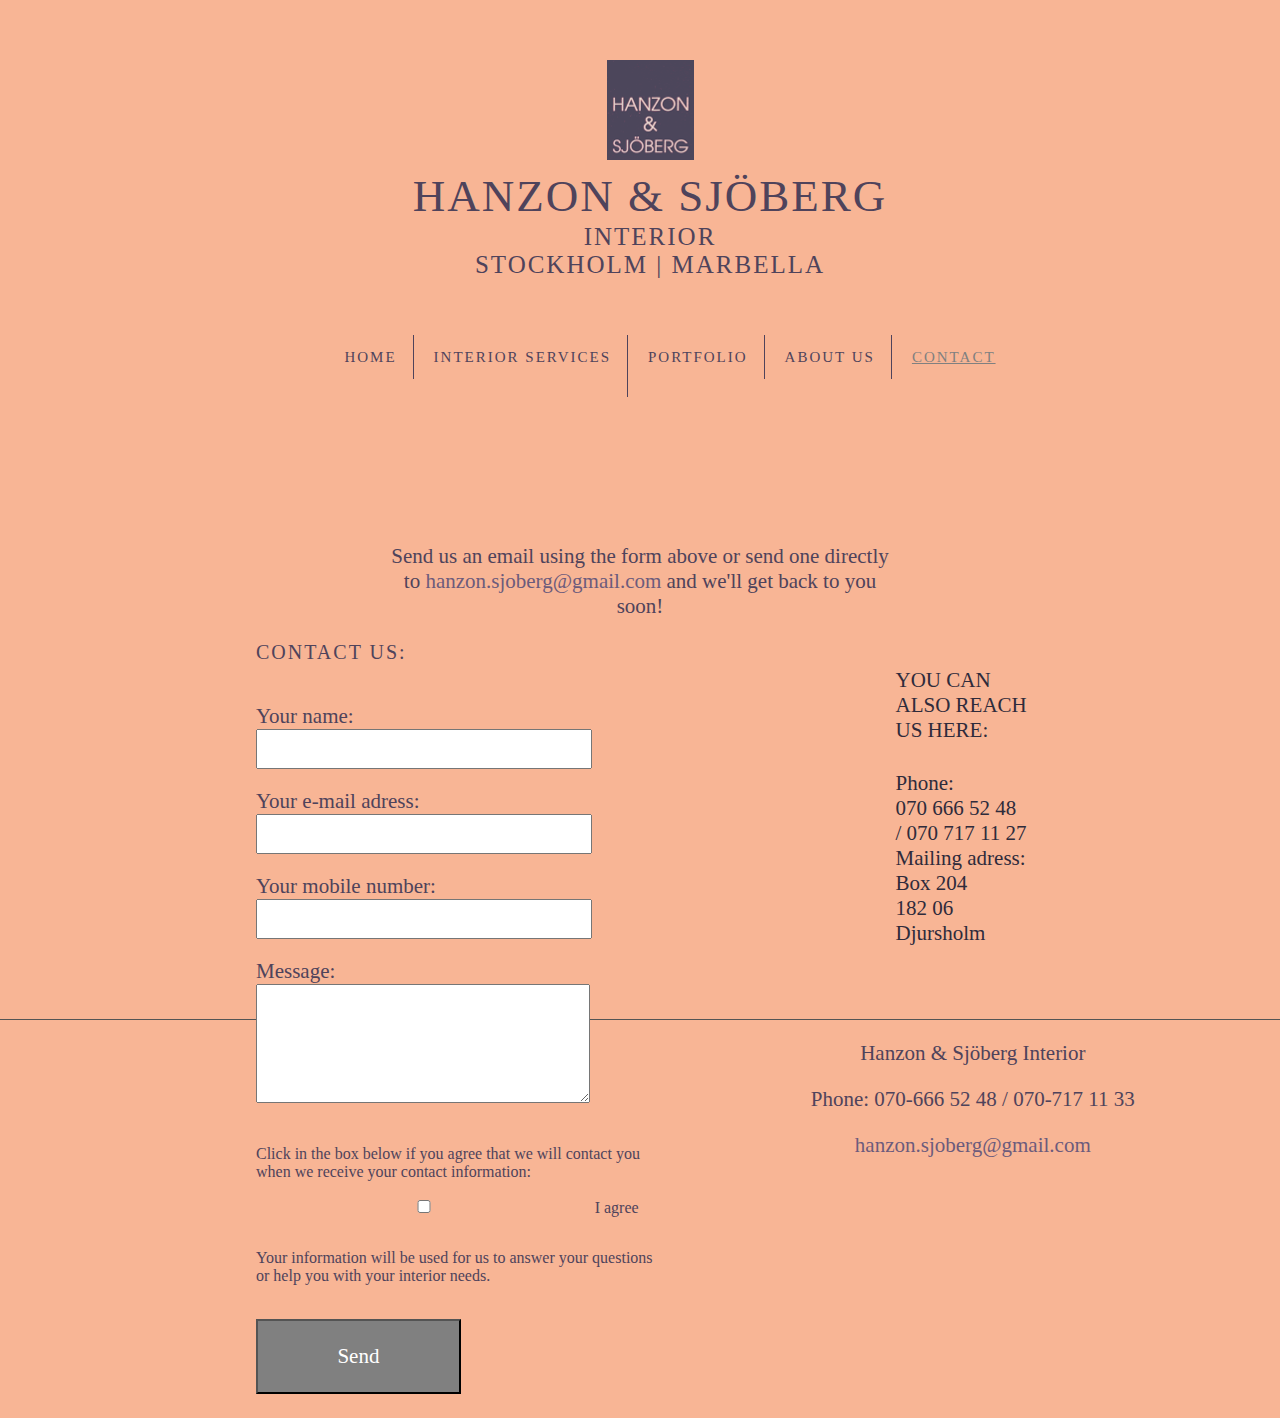
==== Contact.html @ 59e6d68b "Initial commit" ====
<!DOCTYPE html>
<html lang="en">
	<head>
		<meta charset="utf-8">
		<meta name="description" content="Interior services for homes and workplace"> <!-- For serach engines -->
		<meta name="keywords" content="Interior, design, furnishing">
		<meta name="author" content="Susanna Sjöberg">
		<meta name="viewport" content="width=device-width, initial-scale=1.0">  <!-- Mobile responsive -->
		<title>Contact</title>

		<link href="contact-style.css" rel="stylesheet" type="text/css">
	</head>

	
	<body>
		<header>
			<img class="logo" src="logo.png" alt="LOGO">
			<h1>Hanzon & Sjöberg</h1>
			<!-- <h2 class="int">Interior</h2> -->
			<h2 class="int">Interior <br class="int" />  <a class="textLink" href="InteriorServices.html">Stockholm</a> | <a class="textLink" href="InteriorServices.html">Marbella</a></h2>

			<ul>
				<li class="nav"> <a class="nav" href="index.html">Home</a> </li>
				<li class="nav"><a class="nav dropdown" href="InteriorServices.html">Interior Services </a></li>
					<div class="dropdown-content">
						<a href="InteriorServices.html">Marbella</a>
						<a href="InteriorServices.html">Stockholm</a>
					</div>

				<li class="nav"> <a class="nav" href="Portfolio.html">Portfolio</a></li>
				<li class="nav"> <a class="nav" href="AboutUs.html">About us</a></li>
				<li class="nav"> <a class="noBorder active nav" href="Contact.html"><b>Contact</b></a></li>
			</ul>
		</header>


	<div id="Contact">
		<div class="intro">
			<p class="intro">Send us an email using the form above or send one directly to <a class="email" href="mailto:hanzon.sjoberg@gmail.com">hanzon.sjoberg@gmail.com</a> and we'll get back to you soon!</p>
		</div>


		<div class="form">
		<form>
	
				<h2 class="form">Contact us:</h2>
				<label>
					Your name:<br/>
					<input type="text" name="name">
				</label>
				<br/>
				<label>
					Your e-mail adress:<br />
					<input type="text" name="email">
				</label>
				<br/>
				<label>
					Your mobile number:<br/>
					<input type="text" name="telephone">
				</label>
				<br/>
				<label>
					Message:<br/>
					<textarea name="message" cols="30" rows="4"></textarea>
				</label>
				
				<p class="agree">Click in the box below if you agree that we will contact you when we receive your contact information: </p> 
				<input class="agree" type="checkbox" name="agreement" value="agree"/> <b class="agree">I agree</b>
				<p class="agree">Your information will be used for us to answer your questions or help you with your interior needs.</p>
				
				
				
				<br/>
				<input class="submit" type="submit" value="Send">
		

		</form>
		</div>


	
			<aside class="contactInfo">
				<div class="contactInfo">
				<h4 class="contactInfo"> You can also reach us here:</h4> 
				<p class="contactInfo"> <b>Phone:</b><br/>070 666 52 48 / 070 717 11 27<br /> <b>Mailing adress:</b> <br />Box 204<br /> 182 06 Djursholm </p>
			</div> 
			</aside>
		
	</div>  <!-- End #Contact tag -->

		

		<footer>
			<div id="footer">
				<p class="footer">
					<p class="footer"> Hanzon & Sjöberg Interior <p>
					<p class="footer"> Phone: 070-666 52 48 / 070-717 11 33<p>
					<p class="footer"> <a class="footer" href="#">hanzon.sjoberg@gmail.com</a><p>
					
			</div>
			
		</footer>



	</body>
	</html>
---- contact-style.css ----
body {
	
	background-color: #F8B595;
	margin: 0 auto 0 auto;
	margin-bottom: px;
	width: 100%;
	max-width: 100%;
	font-weight: lighter;
	color: #4F435B;

}

header {
	background-color: #F8B595;
	margin: 0;
	display: flex;
	flex-direction: column;
	justify-content: center;
	align-items: center;
	width: 100%;
	position: ;
	top: 0px;
	padding: 10px;


}

h1{
	font-weight: lighter;
	font-size: 45px;
	letter-spacing: 2px;
	margin: 0 auto;
	color: #4F435B;
	margin-top: 10px;
	text-transform: uppercase;
	font-family: Baskerville;

}

h2 {
	font-weight: lighter;
	font-size: 20px;
	letter-spacing: 2px;
	margin: 0;
	color: #4F435B;
	margin-top: 1px;
	text-transform: uppercase;
	border-: 1px solid #4F435B;
	padding-bottom: 40px;
	font-family: Baskerville, serif; 

}

h2.int {
	font-weight: lighter;
	font-size: 25px;
	letter-spacing: 2px;
	margin: 0;
	color: #4F435B;
	margin-top: 1px;
	text-transform: uppercase;
	border-: 1px solid #4F435B;
	font-family: Baskerville, serif; 
	text-align: center;
}

p.Intro {
	text-align: center;
	font-weight: lighter;
	margin: 0px auto;
	margin-top: 100px;
	letter-spacing: px;
	color: #2F2B3B;
	font-size: 21px;
	width: 50%;
	align-items: center;
	font-family: Gill sans, sans-serif; 
	line-height: 1.5em;
	padding-top: 30px;
	margin-bottom: 0px;


}

a.textLink {
	text-decoration: none;
	color: #4F435B;

}

br.int {
	margin-bottom: 50px;
}

.logo {
	margin-top: 50px;
	margin-bottom: 0px;
}


.nav {
	
    
}

ul.nav {
	list-style-type: none;
    padding: 20px;
    padding-bottom: px;
    background-color: #F8B595;
    font-family: Gill sans, serif;
    display: inline-block;
    position: relative;
    top: 0px;
    height: 50px;
    display: inline-block;
    align-items: center;
    width: 100%;
    margin-right: 23%;
    margin-left: 77%;


}

li.nav {
	text-transform: uppercase;
	font-size: 15px;
	display: inline-block;
	font-family: Gill Sans, serif; 
	letter-spacing: 2px;	
	position: relative;	


}

ul li a.nav {
    color: #4F435B;
    text-align: center;
    padding: 14px 16px;
    text-decoration: none;
    border-right: 1px solid #4F435B;
	height: 34px;
	font-family: Gill Sans, serif;

}

ul li a.nav:hover {
	color: #707070;
	text-decoration: underline;

}


ul li a.active {
	color: gray;
	text-decoration: underline;
}
ul li a.noBorder {
	border-right: 0;
}

.dropdown {
	position: relative;
    display: inline-block;
  	padding: 14px 16px;
    padding: 14px 16px;
    border-right: 1px solid #4F435B;
}

.dropdown-content {
	text-decoration: none;
	display: none;
  	background-color: #F8B595;
    min-width: 160px;
    box-shadow: 0px 4px 8px 0px rgba(0,0,0,0.2);
    z-index: 1;
    position: absolute;
  
}

.dropdown-content a {
	color: #4F435B;
    padding: 4px 10px;
    text-decoration: none;
    display: block;
    align-items: center;

}

.dropdown-content a:hover {
	background-color: #F8B595;
}

.dropdown:hover .dropbtn {
    background-color: #F8B595;
}

.dropdown:hover .dropdown-content {
	display: block;
	color: gray;
	text-decoration: underline;

}


div.form {
	margin-top: 0px;
	
	
	

}

form {
	/* width: 40%;
	margin-top: 100px;
	margin: 0px auto; 
	font-family: Gill Sans;
	margin-left: 35%; */

	width: 32%;
	max-width: 100%;
	float: left;
	margin-left: 20%;


	
	
}
p.intro {

	width: 40%;
	max-width: 100%
	margin-top: 0px;
	margin-left: 30%;
	font-family: Gill sans;

	font-size: 21px;
	padding-top: 100px;
	text-align: center;



}

.email {
	text-decoration: none;
	color: #6C5B7C;
}

legend {
	font-family: Gill Sans;
	color: #4F435B;
	font-size: 25px;
	margin-bottom: 20px;
	margin-top: 100px;
	text-transform: uppercase;
}

label {
	font-family: Gill Sans;
	color: #4F435B;
	font-size: 21px;
	padding-bottom: 10px;
}

input {
	width: 80%;
	padding-top: 10px;
	font-size: 21px;
	font-family: Gill Sans;
	margin-bottom: 20px;
	color: #4F435B;
}

textarea {
	padding-top: 23px;
	font-size: 21px;
	margin-bottom: 20px;
	color: #4F435B;
	width: 80%;
}

input.submit {
	background-color: grey;
	color: white;
	padding: 1.1em;
	width: 50%;
	max-width: 100%
}

div.contactInfo {
	
}

p.contactInfo{
	font-family: Gill Sans;
	color: #2F2B3B;
	font-size: 21px;
	text-align: left;
	margin-left: 70%;
	width: 40%;
	max-width: 100%;

}

hr.contactInfo {
	width: 50%;
	margin-top: 20px;
	margin-bottom: 20px;
	margin-left: 28%;

}

div.aside {
	margin-top: 130px;
	margin-right: 10%;
	
	
}

aside.contactInfo {
	
	float: left;
	height:
	padding-left: 
	width: 30%;
	margin-top: ;



}

h4.contactInfo{
	font-family: Gill Sans;
	color: #2F2B3B;
	font-size: 21px;
	text-align: left;
	margin-left: 70%;
	width: 40%;
	max-width: 100%;
	text-decoration: none;
	font-weight: lighter;
	text-transform: uppercase;
	

	/*margin-left: 100px;
	padding-left: 50px;
	margin-top: 0px;
	font-size:*/ 


}

#footer {
	border-top: 1px solid black;
	border-top-style: outset;
	margin-top: 400px;
	margin-bottom: 0px;
	height: 100px;
	width: 100%;
	max-width: 100%;
	align-items: center;
	


}

p.footer {
	align-items: center;
	font-size: 21px;
	font-family: Gill Sans;
	text-align: center;
	padding-top: 0px;
	padding-bottom: 0px;

}

a.footer {
	text-decoration: none;
	color: #6C5B7C;

}
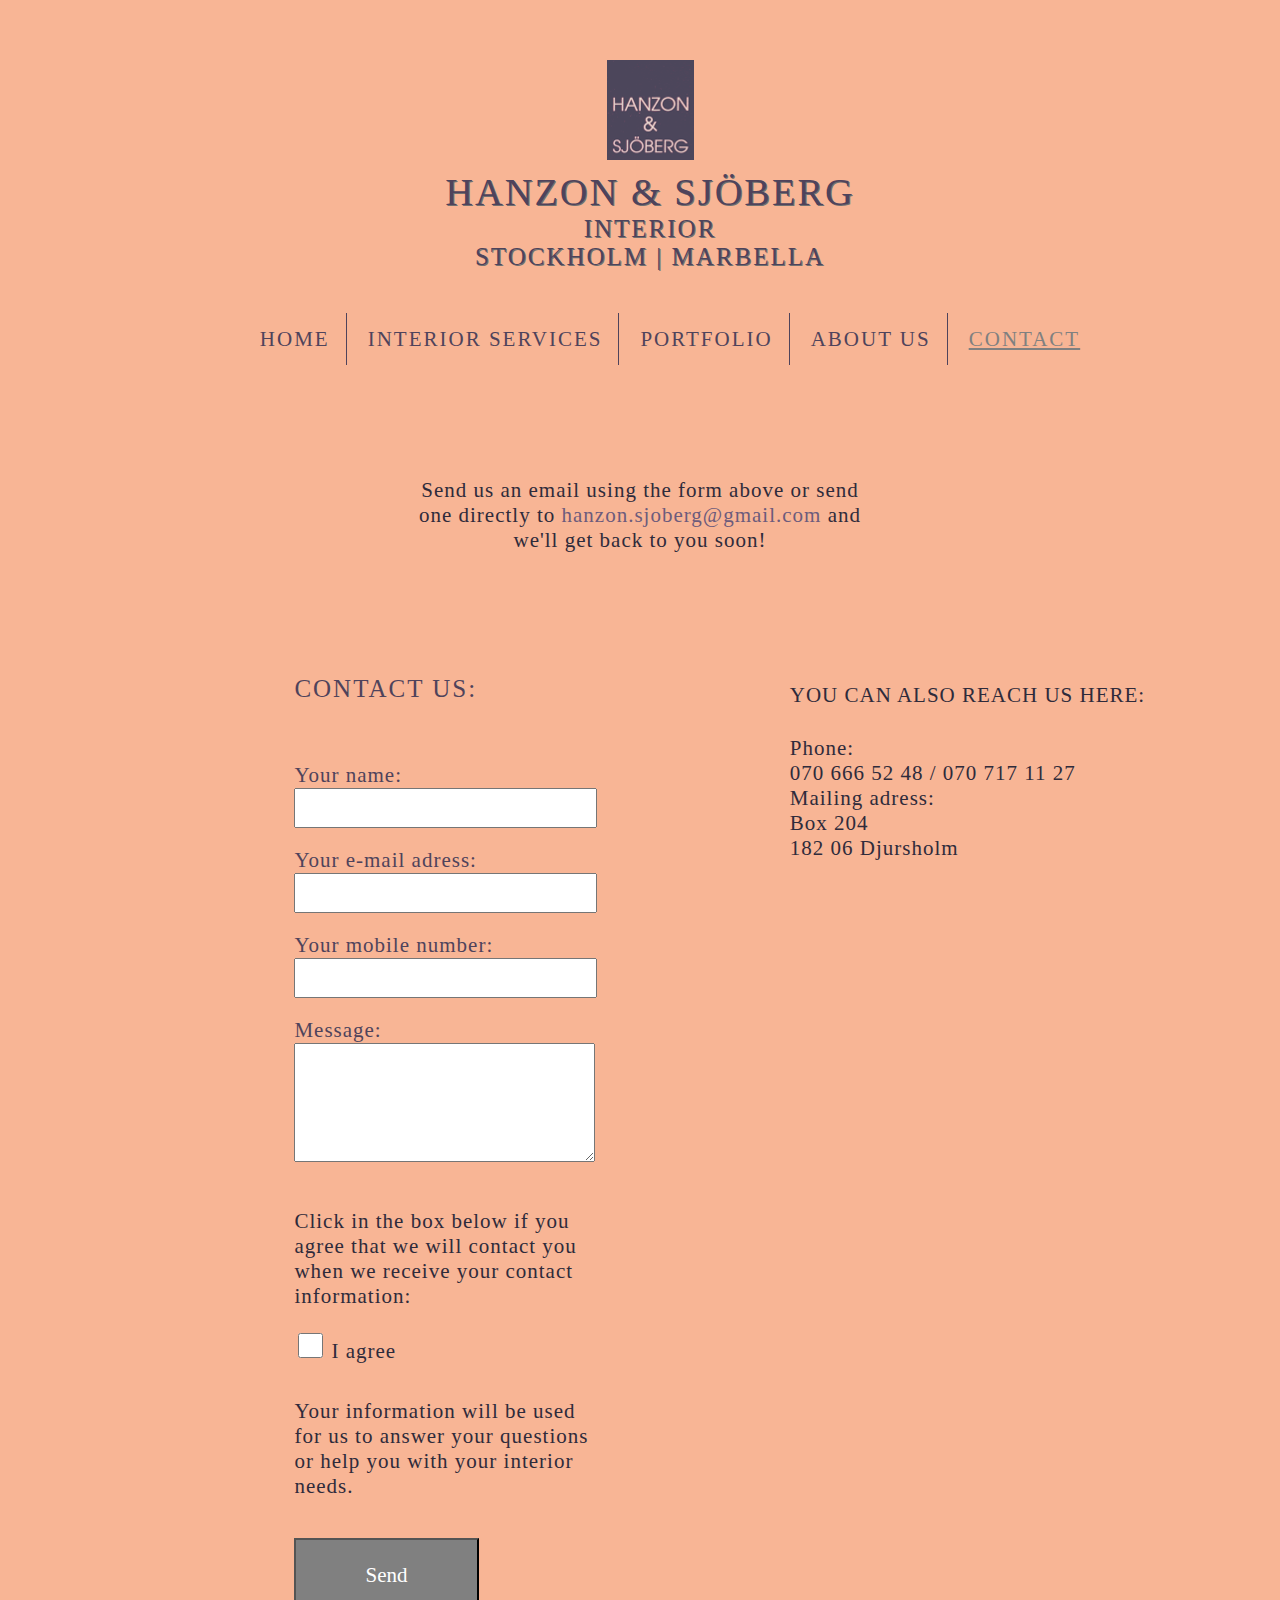
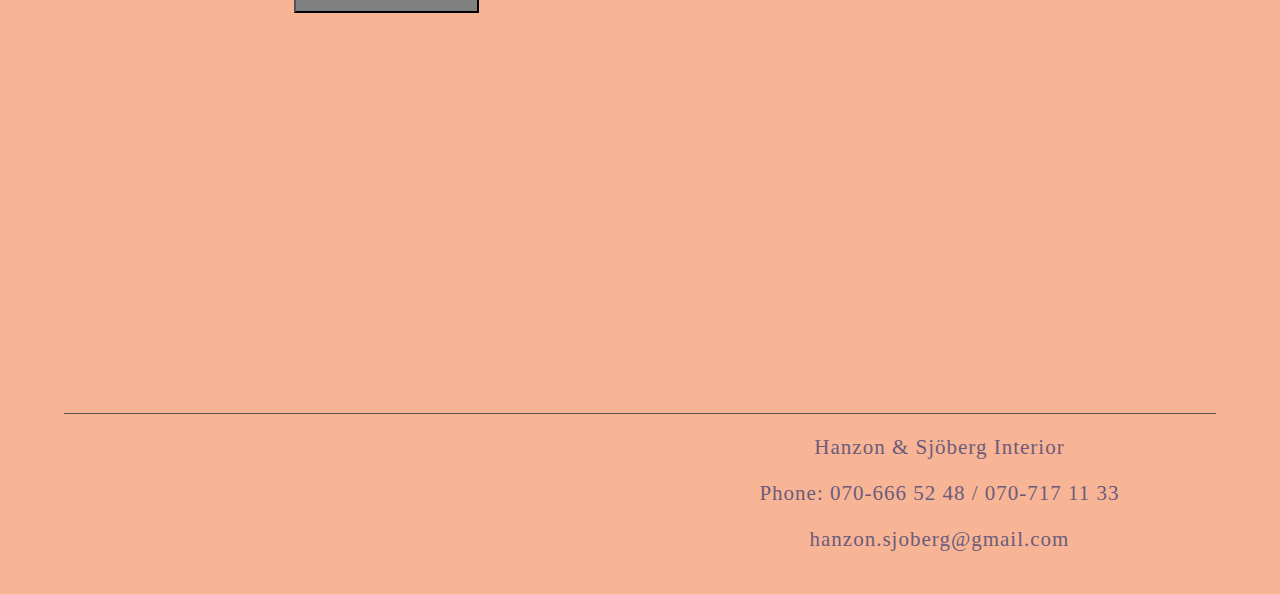
==== commit 9da66c40: "Update Contact.html" ====
--- a/Contact.html
+++ b/Contact.html
@@ -8,7 +8,7 @@
 		<meta name="viewport" content="width=device-width, initial-scale=1.0">  <!-- Mobile responsive -->
 		<title>Contact</title>
 
-		<link href="contact-style.css" rel="stylesheet" type="text/css">
+		<link href="styles.css" rel="stylesheet" type="text/css">
 	</head>
 
 	
@@ -21,11 +21,7 @@
 
 			<ul>
 				<li class="nav"> <a class="nav" href="index.html">Home</a> </li>
-				<li class="nav"><a class="nav dropdown" href="InteriorServices.html">Interior Services </a></li>
-					<div class="dropdown-content">
-						<a href="InteriorServices.html">Marbella</a>
-						<a href="InteriorServices.html">Stockholm</a>
-					</div>
+				<li class="nav"><a class="nav" href="InteriorServices.html">Interior Services </a></li>
 
 				<li class="nav"> <a class="nav" href="Portfolio.html">Portfolio</a></li>
 				<li class="nav"> <a class="nav" href="AboutUs.html">About us</a></li>
@@ -104,4 +100,4 @@
 
 
 	</body>
-	</html>+	</html>
--- a/styles.css
+++ b/styles.css
@@ -0,0 +1,1222 @@
+body {
+	
+	background-color: #F8B595;
+	margin: 0px auto;
+	width: 90%;
+	max-width: 100%;
+	font-weight: lighter;
+	color: #2F2B3B;
+	min-width: 320px;
+	letter-spacing: 1px;
+
+
+
+}
+
+header {
+	background-color: #F8B595;
+	margin: 0px auto;
+	display: flex;
+	flex-direction: column;
+	justify-content: center;
+	align-items: center;
+	width: 100%;
+	position:  relative;
+	top: 0px;
+	padding: 10px;
+
+}
+
+h1, h2 {
+	color: #4F435B; 
+	font-weight: lighter;
+	
+}
+
+h3, h4 {
+	color: #2F2B3B; 
+	font-weight: lighter;
+	
+}
+
+h1{
+	font-weight: lighter;
+	font-size: 3vw;
+	letter-spacing: 2px;
+	margin: 0 auto;
+	color: #4F435B;
+	margin-top: 10px;
+	text-transform: uppercase;
+	font-family: Baskerville;
+	text-shadow: 1px 1px 0px  #707070;;
+
+}
+
+h2 {
+	font-weight: lighter;
+	font-size: 20px;
+	letter-spacing: 2px;
+	margin: 0;
+	color: #4F435B;
+	margin-top: 1px;
+	text-transform: uppercase;
+	padding-bottom: 40px;
+	font-family: Baskerville, serif; 
+
+
+}
+
+h2.int {
+	font-weight: lighter;
+	font-size: 25px;
+	letter-spacing: 2px;
+	margin: 0;
+	color: #4F435B;
+	margin-top: 1px;
+	text-transform: uppercase;
+	font-family: Baskerville, serif; 
+	text-align: center;
+	text-shadow: 1px 1px 0px  #707070;
+}
+
+p.Intro {
+	text-align: center;
+	font-weight: lighter;
+	margin: 0px auto;
+	margin-top: 100px;
+	letter-spacing: 1px;
+	color: #2F2B3B;
+	font-size: 21px;
+	width: 50%;
+	max-width: 100%;
+	align-items: center;
+	font-family: "Gill sans"; 
+	line-height: 1.5em;
+	padding-top: 30px;
+	margin-bottom: 0px;
+
+
+}
+
+
+
+hr {
+	width: 150px;
+	align-items: center;
+
+
+}
+br.int {
+	
+	position: relative;
+	top: 20px;
+}
+
+br.Intro {
+	margin-bottom: 20px;
+}
+
+a.textLink {
+	text-decoration: none;
+	color: #4F435B;
+
+}
+
+a.textLink:hover {
+	color: #707070;
+	text-decoration: underline;	 
+}
+
+
+.logo {
+	margin-top: 50px;
+	margin-bottom: 0px;
+}
+
+/*------------------------------------*\
+    NAV
+\*------------------------------------*/
+
+
+.nav {
+	
+   
+
+}
+
+ul.nav{
+	list-style-type: none;
+    padding: 20px;
+    background-color: #F8B595;
+    font-family: "Gill sans";
+    display: inline-block;
+    position: relative;
+    top: 0px;
+    height: 50px;
+    margin-top: 40px;
+    margin: 0px auto;
+    width: 100%;
+  
+
+
+}
+
+li.nav {
+	text-transform: uppercase;
+	font-size: 21px;
+	display: inline-block;
+	font-family: "Gill Sans"; 
+	letter-spacing: 2px;	
+	position: relative;	
+
+
+}
+
+ul li a.nav {
+    color: #4F435B;
+    text-align: center;
+    padding: 14px 16px;
+    text-decoration: none;
+    border-right: 1px solid #4F435B;
+	height: 34px;
+	font-family: "Gill Sans";
+	
+
+}
+
+ul li a.nav:hover {
+	color: #707070;
+	text-decoration: underline;
+
+}
+
+
+ul li a.active {
+	color: gray;
+	text-decoration: underline;
+}
+
+ul li a.noBorder {
+	border-right: 0;
+}
+
+/* Footer */
+
+#footer {
+	border-top: 1px solid black;
+	border-top-style: outset;
+	margin-top: 100%;
+	margin-bottom: 40px;
+	height: 100px;
+	width: 100%;
+	max-width: 100%;
+	align-items: center;
+	padding-bottom: 40px;
+
+}
+
+p.footer {
+	align-items: center;
+	font-size: 21px;
+	font-family: "Gill Sans";
+	text-align: center;
+	padding-top: 0px;
+	padding-bottom: 0px;
+	color: #6C5B7C;
+
+}
+
+a.footer {
+	text-decoration: none;
+	color: #6C5B7C;
+
+}
+
+a.footer:hover {
+	color: #707070;
+	text-decoration: underline;
+}
+
+/* Menu with the most popular services at Home-page */
+
+#serviceMenuHome {
+
+	text-align: center;
+	max-width: 100%;
+	display: inline-block;
+	width: 100%;
+	margin-right: 15%;
+	margin-left: 20%;
+		
+}
+
+h2.serviceMenuHome {
+	align-items: center;
+	margin-top: 100px;
+	font-family: "gill sans";
+	max-width: 100%;
+	width: 100%;
+	text-shadow: 0px 0px 0px;
+	position: relative;
+	margin-left: 40%;
+	
+
+}
+
+.image1 {
+	padding-left: 30px;
+	display: inline-block;
+	position: relative;
+	top: 15px;
+	margin-bottom: 100px;
+	margin-top: 20px;
+	float: left;
+
+
+
+}
+
+.image2 {
+	display: inline-block;
+	margin: 0 auto;
+	position: relative;
+	top: 35px;
+	padding-left: 30px;
+	margin-bottom: 100px;
+	float: left;
+	
+
+
+}
+
+.image3 {
+	display: inline-block;
+	margin: 0 auto;
+	position: relative;
+	top: 35px;
+	padding-left: 30px;
+	margin-bottom: 100px;
+	float: left;
+
+	
+}
+
+img.home {
+	box-shadow: 2px 2px 2px 2px #707070;
+	border: 1px solid white;
+	
+}
+
+article.serviceHome {
+	width: 100%;
+	margin-bottom: 50px; 
+	margin: 0 auto;
+	padding: 0px;
+	height: 250px;
+	
+}
+
+
+p.image {
+	height: 250px;
+	width: 300px;
+	font-size: 22px;
+	font-family: "Gill sans";
+	font-weight: lighter;
+	text-align: left;
+	align-items: center;
+	color: #383041;
+	padding-left: 5px;
+	margin-top: 10px;
+	margin-left: 20px;
+	margin-right: 20px;
+
+
+}
+
+h3.image {
+	
+	width: 250px;
+	font-size: 25px;
+	font-family: "Gill sans";
+	font-weight: lighter;
+	align-items: center;
+	color: #383041;
+	text-align: center;
+	margin-left: 50px;
+}
+
+
+.by {
+	font-size: 10px;
+	text-align: left;
+	padding-left: 50px;
+	padding-top: 0px;
+	margin-top: 0px;
+}
+
+
+/*
+
+#border {
+	border: 1px solid white;
+}*/ 
+
+
+
+
+/* Interior Services-page - Stockholm and Marbella */
+
+#Services {
+	margin-left: 35%;
+	margin-top: 3%;
+}
+
+img.imageService {
+	margin-bottom: 0px;
+	margin-top: 20px;
+	max-width: 100%;
+	text-align: center;
+	box-shadow: 2px 2px 2px 2px #707070;
+	float: left;
+
+	
+}
+
+.CCO {
+ 	font-size: 10px;
+	text-align: left;
+	padding-left: 0px;
+	padding-top: 0px;
+	margin-top: 0px;
+	clear: right;
+}
+
+
+h2.Services {
+	font-weight: lighter;
+	font-family: "Gill Sans";
+	color: #4F435B;
+	width: 100%;
+	text-align: left;
+	font-size: 30px;
+
+}
+
+p.Services {
+	width: 50%;
+	margin: 0px auto;
+	display: inline-block;
+	position: relative;
+	top: 20px;
+	text-align: left;
+	align-items: center;
+	padding-left: 30px;
+	font-size: 21px;
+	color: #383041;
+	font-family: "Gill sans";
+	font-weight: lighter;
+	float: left;
+
+
+
+
+}
+
+br.ServMar {
+	margin-bottom: 10px;
+}
+
+div.Services {
+	padding-left: 30px;
+	display: inline-block;
+	position: relative;
+	top: 20px;
+	margin-bottom: 100px;
+	margin-top: 20px;
+
+
+
+}
+
+
+article {	/* Article id element for the different services - Consultation, Interior guidance, Interior Help, Moving to Spain, */
+	width: 100%;
+	align-items: center;
+	margin-bottom: 50px; 
+	padding: 0px;
+	margin-left: 5%;
+	height: 250px;
+	width: 100%;
+	height: 500px;
+
+}
+
+div.EstateAgent {
+	clear: left;
+	width: 50%;
+	margin: 0px auto;
+	display: inline-block;
+	position: relative;
+	text-align: left;
+	margin-top: 20px;
+}
+
+
+li.EstateAgent {
+	font-size: 21px;
+	color: #383041;
+	font-family: "Gill sans";
+	font-weight: lighter;
+}
+
+
+aside.ServiceMenu {
+	margin-left: 10%;
+	margin-top: 5%;
+	padding-bottom: 20px;
+	float: left;
+	border-right: 1px solid #383041;
+	padding-right: 5%;
+	position: fixed;
+
+}
+
+section.serviceIntro {
+	float: left;
+	width: 30%;
+	text-align: center;
+	clear: right;
+	margin-top: 10%;
+	margin-left: 15%;
+
+
+}
+
+
+div.ServiceMenu {
+	margin-top: 50px;	
+
+}
+
+
+
+h2.ServiceMenu{
+ text-align: left;
+ font-weight: lighter;
+ text-transform: uppercase;
+ font-family: "Gill sans";
+ margin-bottom: 0px;
+
+
+}
+
+ul.asideService {
+	list-style: disc;
+	margin-top: 0px;
+
+	
+
+}
+
+li.aside {
+	text-align: left;
+	color: black;
+
+	display: block;
+	
+}
+
+
+a.aside {
+	text-decoration: none;
+	list-style: disc;
+	font-family: "gill sans";
+	font-size: 21px;
+
+
+}
+
+
+/* Portfolio page */
+
+
+
+#portfolio {
+	margin-left: 35%;
+	margin-right: 30%;
+	margin-top: 0px;
+
+
+}
+
+.imagesPort {
+	max-width: 100%;
+	width: 100%;
+
+	
+}
+
+
+.by {
+	font-size: 15px;
+	text-align: left;
+}
+
+h2.linksPort {
+	text-align: left;
+	font-family: "Gill sans";
+	
+}
+
+#Livingrooms, #Kitchen, #Bedrooms, #Bathrooms, #Outside, #Public {
+	
+	height: 100%;
+	width: 100%;
+	margin-bottom: 100px;
+}
+
+
+
+aside.linksPort {
+	/*margin-left: 5%;
+	margin-top: 5%;
+	float: left;
+	border-right: 1px solid #383041;
+	padding-right: 2%;*/
+
+	margin-left: 10%;
+	margin-top: 5%;
+	float: left;
+	border-right: 1px solid #383041;
+	padding-right: 5%;
+	position: fixed;
+
+
+
+}
+
+li.asidePort {
+	list-style-type: none;
+}
+
+a.aside:visited {
+	color: purple;
+}
+
+a.aside:hover {
+	color: #707070;
+	text-decoration: underline;
+}
+
+a.aside:link {
+	color: #2F2B3B;
+}
+
+h3.portfolio {
+	width: 100%;
+	margin-top: 100px;
+	font-family: "Gill sans";
+	text-transform: uppercase;
+	font-weight: lighter;
+	color: #4F435B;
+	width: 100%;
+	text-align: left;
+	font-size: 25px;
+	text-decoration: none;
+
+
+}
+
+#PortfolioMenu {
+	width: 100%;
+	font-family: "Gill sans";
+	text-transform: uppercase;
+	font-weight: lighter;
+	color: #4F435B;
+	width: 100%;
+	text-align: center;
+	font-size: 25px;
+	text-decoration: none;
+}
+
+h2.portfolio {
+	width: 100%;
+	margin-top: 100px;
+	font-family: "Gill sans";
+	text-transform: uppercase;
+	font-weight: lighter;
+	color: #4F435B;
+	width: 100%;
+	text-align: center;
+	font-size: 30px;
+	text-decoration: none;
+}
+
+h3.closeUp {
+	width: 100%;
+	margin-top: 0px;
+	font-family: "Gill sans";
+	font-weight: lighter;
+	color: #4F435B;
+	width: 100%;
+	text-align: center;
+	
+	
+}
+
+p.Top {
+	visibility: hidden;
+	text-decoration: none;
+    font-weight: lighter;
+	color: #2F2B3B;
+	font-family: "Gill sans";
+	clear: both;
+	padding-top: 20px;
+
+	
+}
+
+/* About Us page */
+
+img.about {
+
+	width: 30%;
+	float: left;
+	margin-left: 15%;
+	max-width: 100%;
+
+}
+
+section.about {
+
+	
+}
+
+article.about {
+	margin-top: 5%;
+	width: 100%;
+	
+	
+	
+}
+
+h2.about {
+	padding-left: 5%;
+	float: left;
+	font-family: "Gill sans";
+	width: 30%;
+}
+p.about {
+	width: 30%;
+	float: left;
+	padding-left: 5%;
+	font-size: 20px;
+	font-family: "Gill sans";
+	color: #2F2B3B;
+	max-width: 100%;
+	padding-bottom: 20px;
+
+}
+
+br.about {
+	margin-bottom: 20px;
+}
+
+/* Contact page */
+
+
+#Contact {
+	height: 100%;
+}
+
+p.intro {
+
+	width: 40%;
+	max-width: 100%;
+	margin-top: 0px;
+	margin-left: 30%;
+	font-family: "Gill sans";
+
+	font-size: 21px;
+	padding-top: 100px;
+	text-align: center;
+
+}
+
+.email {
+	text-decoration: none;
+	color: #6C5B7C;
+}
+
+a.email:hover {
+	color: #707070;
+	text-decoration: underline;	 
+}
+
+div.form {
+	margin-top: 0px;
+}
+
+form {
+
+
+	width: 32%;
+	max-width: 100%;
+	float: left;
+	margin-left: 20%;
+	margin-bottom: 200px;
+	padding-bottom: 300px;
+	margin-top: 100px;
+
+	
+}
+
+h2.form {
+	font-family: "Gill sans";
+	color: #4F435B;
+	font-weight: lighter;
+	font-size: 25px;
+	margin-bottom: 20px;
+	text-transform: uppercase;
+}
+
+label {
+	font-family: "Gill sans";
+	color: #4F435B;
+	font-size: 21px;
+	padding-bottom: 10px;
+}
+
+input {
+	width: 80%;
+	padding-top: 10px;
+	font-size: 21px;
+	font-family: "Gill sans";
+	margin-bottom: 20px;
+	color: #4F435B;
+}
+
+textarea {
+	padding-top: 23px;
+	font-size: 21px;
+	margin-bottom: 20px;
+	color: #4F435B;
+	width: 80%;
+}
+
+p.agree {
+	width: 80%;
+	font-family: "Gill sans";
+	color: #2F2B3B;
+	font-size: 21px;
+
+
+}
+
+input[type="checkbox"] {
+	position: relative;
+	left: 0px;
+	right: 50px;
+	height: 25px;
+    width: 25px;
+
+	
+}
+
+b.agree {
+	position: relative;
+	left: 0px;
+	right: 50px;
+	font-family: "Gill sans";
+	font-weight: lighter;
+	color: #2F2B3B;
+	font-size: 21px;
+
+}
+
+
+
+input.submit {
+	background-color: grey;
+	color: white;
+	padding: 1.1em;
+	width: 50%;
+	max-width: 100%
+}
+
+
+
+p.contactInfo{
+	font-family: "Gill sans";
+	color: #2F2B3B;
+	font-size: 21px;
+	text-align: left;
+	margin-left: 70%;
+	width: 40%;
+	max-width: 100%;
+	font-weight: lighter;
+
+}
+
+hr.contactInfo {
+	width: 50%;
+	margin-top: 20px;
+	margin-bottom: 20px;
+	margin-left: 28%;
+
+}
+
+
+aside.contactInfo {
+ 	margin-top: 130px;
+	margin-right: 10%;
+
+
+}
+
+h4.contactInfo{
+	font-family: "Gill sans";
+	color: #2F2B3B;
+	font-size: 21px;
+	text-align: left;
+	margin-left: 70%;
+	width: 40%;
+	max-width: 100%;
+	text-decoration: none;
+	font-weight: lighter;
+	text-transform: uppercase;
+
+
+
+}
+
+
+/* Responsive text */
+/* Extra Small Devices, Phones */ 
+@media screen and (max-width: 300px) {
+  p.Intron {
+    font-size: 40px;
+    text-align: justify;
+  }
+  ul {
+  	font-size: 21px;
+  }
+  legend {
+  	font-size: 50px;
+  }
+  h1 {
+  	font-size: 45px;
+  }
+  h2 {
+  	font-size: 20px;
+  }
+  h3 {
+	font-size: 15px;
+  }
+  h4, h5 {
+	font-size: 15px;
+	}
+  p.footer {
+  	font-size: 15px;
+  	width: 100%;
+  }
+
+
+}
+
+/* If the screen size is 600px wide or less, make the menu links stack on top of each other instead of next to each other */
+@media only screen and (max-width: 600px) { /* Small Devices, Phones. */
+  li.nav {
+        display: block;
+        width: 100%;
+    	margin-left: 0px;
+     	padding-bottom: 10px;
+     	padding-top: 10px;
+     	padding-left: 0px;
+		width: 100%;  
+		text-align: left;   
+		padding-left: 30px;	
+
+    }
+
+    ul li a.active {
+	text-decoration: none;
+}
+
+    ul.nav {
+    	padding-bottom: 10px;
+    	margin: 0 auto;
+    	text-align: left;
+
+
+    }
+      ul li a.nav {
+    	  border-right: none;
+    	  font-size: 21px;
+    	  align-items: center;
+    	  margin: 0 auto;
+    	  
+    }
+
+  }
+
+
+/* If the screen size is 600px wide or less, hide the element */
+@media only screen and (max-width: 600px) { /* Small Devices, Phones. */   
+  h1 {
+    display: none;
+  }
+
+}
+
+/* If the screen size is 600px wide or less. Small Devices, Phones. */
+
+@media screen and (max-width: 600px) {
+
+	 body {
+    	max-width: 600px;
+    
+    }
+ 
+
+    p.Top a {
+    	color: #2F2B3B;
+    	text-decoration: none;
+    	font-size: 30px;
+
+	}
+
+	#footer {
+		height: 10%;
+		width: 100%;
+
+	}
+}
+
+/* /* Medium Devices, Desktops. On screens that are 1024px wide or less */
+@media screen and (max-width: 1024px) {
+    
+    body {
+    	max-width: 1024px;
+    }
+
+	h2.int {
+		font-size: 20px;
+		padding-bottom: 40px;
+	}
+
+	br.int {
+		margin-bottom: 0px;
+	}
+
+	header {
+		border-bottom: 1px solid black;
+		margin-bottom: 30px;
+	}
+
+    p.Intro {
+    	text-align: left;
+    	width: 70%;
+    	font-size: 25px;
+    }
+
+    aside.ServiceMenu {
+    	border-right: none;
+    	border-bottom: 1px solid black;
+    	width: 100%;
+    	margin: 0 auto;
+    	padding-left: 20px;
+    	position: static;
+  
+    }
+
+  	h2.ServiceMenu {
+    	align-items: center;
+    	text-align: left;
+    	margin: 0 auto;
+    	
+    }
+
+    li.aside {
+    	text-align: left;
+    	align-items: center;
+    	margin: 0 auto;
+    	
+    }
+
+
+    #Services {
+    	margin-left: 15%;
+   
+    }
+
+    h2.Services {
+    	width: 100%;
+    	font-size: 25px;
+    	margin-top: 30px;
+    }
+
+    p.Services  {
+    	width: 90%;
+    	padding-left: 0px;
+    	padding-right: 30%;
+    	font-size: 21px;
+    	text-align: left;
+    	margin-top:30px;
+
+
+    } 
+
+     .imageService {
+    	align-items: center;
+   
+    }
+
+    p.image {
+  	font-size: 21px;
+  	width: 80%;
+  }
+
+
+    aside.linksPort {
+    	border-right: none;
+    	text-align: left;
+    	border-bottom: 1px solid black;
+    	margin-bottom: 40px;
+    	padding-bottom: 30px;
+    	position: static;
+
+
+    }
+
+    h2.linksPort {
+    	text-align: left;
+    	margin-left: 10%;
+    }
+
+    #portfolio {
+    	width: 100%;
+    	margin: 0 auto;
+
+    }
+
+    h2.portfolio {
+    	width: 100%;
+    	font-size: 25px;
+    	padding-top: 30px;
+
+    }
+
+    h4.closeUp {
+    	width: 100%;
+    	margin-bottom: 0px;
+
+    }
+
+    h3.portfolio {
+    	text-align: left;
+    	font-size: 25px;
+    	padding-top: 100px;
+    }
+
+    p.Top {
+    	visibility: visible;	
+    	padding-top: 30px;
+		
+    }
+
+    p.Top a {
+    	color: #2F2B3B;
+    	text-decoration: none;
+    	font-size: 21px;
+    	clear: both;
+    	text-decoration: underline;	 
+		
+
+	}
+
+	p.Top a:hover {
+	  	color: #707070;
+		text-decoration: underline;	  
+	}
+
+    p.about {
+    	width: 80%;
+    	text-align: left;
+    	font-size: 21px;
+    }
+
+
+    h2.about {
+    	width: 100%
+
+    }
+
+
+
+    #serviceMenuHome {
+    	margin-left: 25px;
+    }
+
+    h2.serviceMenuHome {
+    	margin-left: 45px;
+    }
+
+    img.about {
+    	align-items: center;
+    	margin-bottom: 20px;
+    	margin-left: 0%;
+    	width: 100%;
+    }
+
+    h2.about {
+    	margin-left: 5%;
+    }
+
+    p.intro{
+    	width: 70%;
+    	text-align: left;
+    	margin-left: 20%
+    }
+
+    form {
+    	display: block;
+    	float: none;
+    	width: 70%;
+    	
+    	padding-bottom: 20px;
+
+    }
+
+
+    aside.contactInfo {
+    	width: 40%;  
+    	margin-top: 0px;
+    	padding-top: 0px; 
+
+    }
+
+    h4.contactInfo {
+    	width: 100%;
+    }
+
+    p.contactInfo {
+    	width: 100%;
+    }
+
+
+	p.footer {
+		font-size: 15px;
+		clear: both;
+
+	}
+
+	#footer {
+		height: 50px;
+		margin-top: 0px;
+	}
+
+}
+
+
